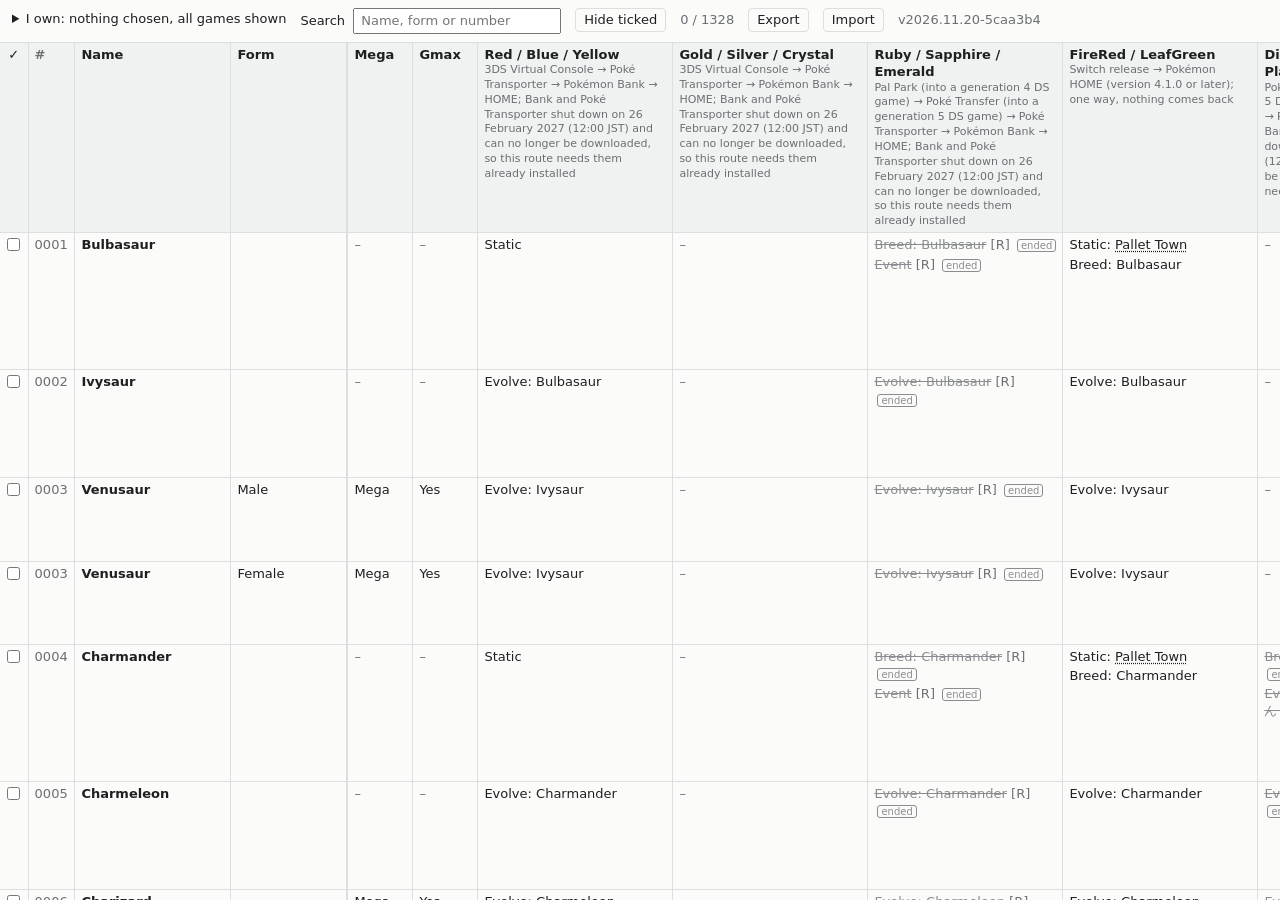
==== index.html @ 2ea5aad5 "Publish site from 5caa3b4" ====
<!doctype html>
<html lang="en">
<head>
<meta charset="utf-8">
<meta name="viewport" content="width=device-width, initial-scale=1">
<!-- set by deploy/publish-pages.sh: version shown in the bar; data key changes whenever dex.json.gz does -->
<meta name="version" content="2026.11.20-5caa3b4">
<meta name="data-key" content="4067fbe08095">
<title>Living form dex</title>
<link rel="stylesheet" href="style.css">
<script type="module" src="app.js"></script>
</head>
<body>
<header class="bar">
  <details class="own">
    <summary>I own: <span id="own-summary">nothing chosen, all games shown</span></summary>
    <div id="own-groups" class="own-groups"></div>
  </details>
  <label class="search">Search <input id="search" type="search" placeholder="Name, form or number" autocomplete="off"></label>
  <button id="hide-ticked" type="button" aria-pressed="false">Hide ticked</button>
  <span id="count" class="count" aria-live="polite"></span>
  <button id="export" type="button">Export</button>
  <button id="import" type="button">Import</button>
  <input id="import-file" type="file" accept=".json,application/json" hidden>
  <span id="version" class="count"></span>
</header>
<div id="messages" class="messages" role="status"></div>
<main id="main" class="wrap">
  <p class="loading">Loading the dex data…</p>
</main>
</body>
</html>
---- style.css ----
:root {
  color-scheme: light dark;
  --bg: #fbfbfa;
  --fg: #1d1f21;
  --muted: #6b6f73;
  --line: #dcdedf;
  --head: #f0f1f1;
  --pin: #fbfbfa;
  --on: #2f5d8a;
  --on-fg: #fff;
  --warn-bg: #fff4d6;
  --warn-fg: #5c4200;
  --ended: #8a8d90;
  --unv: #9a5b00;
  --focus: #2f7fd0;
  --tick: #eef5ec;
}
@media (prefers-color-scheme: dark) {
  :root {
    --bg: #17191b;
    --fg: #e3e5e7;
    --muted: #9a9ea3;
    --line: #34383b;
    --head: #222528;
    --pin: #17191b;
    --on: #6fa3d6;
    --on-fg: #0d1114;
    --warn-bg: #3a2f12;
    --warn-fg: #f2dc9e;
    --ended: #7c8084;
    --unv: #e0a64f;
    --focus: #7db6ef;
    --tick: #1d2a1e;
  }
}

* { box-sizing: border-box; }
html, body { height: 100%; margin: 0; }
body { height: 100dvh; }
body {
  display: flex; flex-direction: column;
  background: var(--bg); color: var(--fg);
  font: 13px/1.35 system-ui, -apple-system, "Segoe UI", sans-serif;
}
:focus-visible { outline: 2px solid var(--focus); outline-offset: 1px; }

button {
  font: inherit; color: var(--fg); background: var(--bg);
  border: 1px solid var(--line); border-radius: 4px; padding: 2px 8px; cursor: pointer;
}
button[aria-pressed="true"] { background: var(--on); color: var(--on-fg); border-color: var(--on); }

.bar {
  display: flex; flex-wrap: wrap; align-items: flex-start; gap: 8px 14px;
  padding: 8px 12px; border-bottom: 1px solid var(--line);
}
.own { flex: 1 1 100%; order: 9; }
.own:not([open]) { flex: 0 1 auto; order: 0; }
.own summary { cursor: pointer; padding: 2px 0; }
.own-groups { display: flex; flex-wrap: wrap; gap: 6px 16px; padding: 6px 0 2px; }
.own-group { display: flex; gap: 4px; align-items: baseline; }
.own-group span { color: var(--muted); font-size: 12px; }
.search input { font: inherit; width: 16em; padding: 2px 6px; margin-left: 4px; }
.count { color: var(--muted); padding-top: 3px; font-variant-numeric: tabular-nums; }

.messages:empty { display: none; }
.messages p { margin: 0; padding: 4px 12px; background: var(--warn-bg); color: var(--warn-fg); }

.wrap { flex: 1; min-height: 0; overflow: auto; overflow-anchor: none; } /* app.js keeps the scroll position itself */
.loading, .load-error { padding: 16px 12px; }
.load-error code { display: block; margin-top: 6px; color: var(--muted); white-space: pre-wrap; }

table { border-collapse: separate; border-spacing: 0; }
th, td {
  vertical-align: top; text-align: left; padding: 3px 6px; overflow-wrap: anywhere;
  border-bottom: 1px solid var(--line); border-right: 1px solid var(--line);
}
thead th {
  position: sticky; top: 0; z-index: 2; background: var(--head); font-weight: 600;
}
thead .route { display: block; font-weight: 400; font-size: 11px; color: var(--muted); max-width: 16em; }
/* fixed widths: rows come and go while scrolling, so columns must not size to their content */
td.game, th.game { width: 15em; min-width: 15em; max-width: 15em; }
.fl { width: 5em; min-width: 5em; max-width: 5em; }
tr.spacer td { padding: 0; border: 0; }
.formline { display: none; }

/* Pinned columns: tick, #, name, form */
.p0, .p1, .p2, .p3 { position: sticky; background: var(--pin); z-index: 1; }
thead .p0, thead .p1, thead .p2, thead .p3 { z-index: 3; background: var(--head); }
.p0 { left: 0; width: 2.2em; min-width: 2.2em; text-align: center; }
.p1 { left: 2.2em; width: 3.6em; min-width: 3.6em; font-variant-numeric: tabular-nums; color: var(--muted); }
.p2 { left: 5.8em; width: 12em; min-width: 12em; max-width: 12em; }
.p3 { left: 17.8em; width: 9em; min-width: 9em; max-width: 9em; border-right: 2px solid var(--line); }
tr.ticked td.p0, tr.ticked td.p1, tr.ticked td.p2, tr.ticked td.p3 { background: var(--tick); }
.p0 input { margin: 2px 0 0; }

.avail { display: block; margin-top: 2px; font-size: 11px; color: var(--unv); }
.flag, .empty { color: var(--muted); }

.entry { margin: 0 0 2px; }
.entry .dlc, .entry .marks { color: var(--muted); }
.entry.dim { opacity: 0.45; }
.entry.ended .what { color: var(--ended); text-decoration: line-through; }
.tag {
  font-size: 10px; border: 1px solid currentColor; border-radius: 3px; padding: 0 3px; margin-left: 3px;
  white-space: nowrap;
}
.tag.ended { color: var(--ended); }
.entry.needs .what { color: var(--ended); }
.tag.needs { color: var(--unv); }
.tag.unv { color: var(--unv); cursor: help; }
.note { display: block; font-size: 11px; color: var(--muted); font-style: italic; }
.more { margin-top: 2px; padding: 0 6px; font-size: 11px; }
td.expandable { cursor: pointer; }

/* Phones: pin only the tick and name columns, show the form under the name, bigger touch targets */
@media (max-width: 640px) {
  .bar { padding: 6px 8px; gap: 6px 10px; }
  .search input { font-size: 16px; width: 11em; } /* under 16px, iOS zooms in on focus */
  button { padding: 5px 10px; }
  .p0 { width: 2.6em; min-width: 2.6em; }
  .p0 input { width: 20px; height: 20px; }
  .p1, .p3 { left: auto; }
  .p2 { left: 2.6em; width: 8.5em; min-width: 8.5em; max-width: 8.5em; border-right: 2px solid var(--line); }
  .p3 { border-right: 1px solid var(--line); }
  thead .route { display: none; } /* the sticky header would cover half the screen */
  .formline { display: block; font-size: 11px; color: var(--muted); font-weight: 400; }
  td.game, th.game { width: 12.5em; min-width: 12.5em; max-width: 12.5em; }
}
.entry a { color: inherit; text-decoration: underline dotted; text-underline-offset: 2px; }
.entry a:hover { text-decoration-style: solid; }
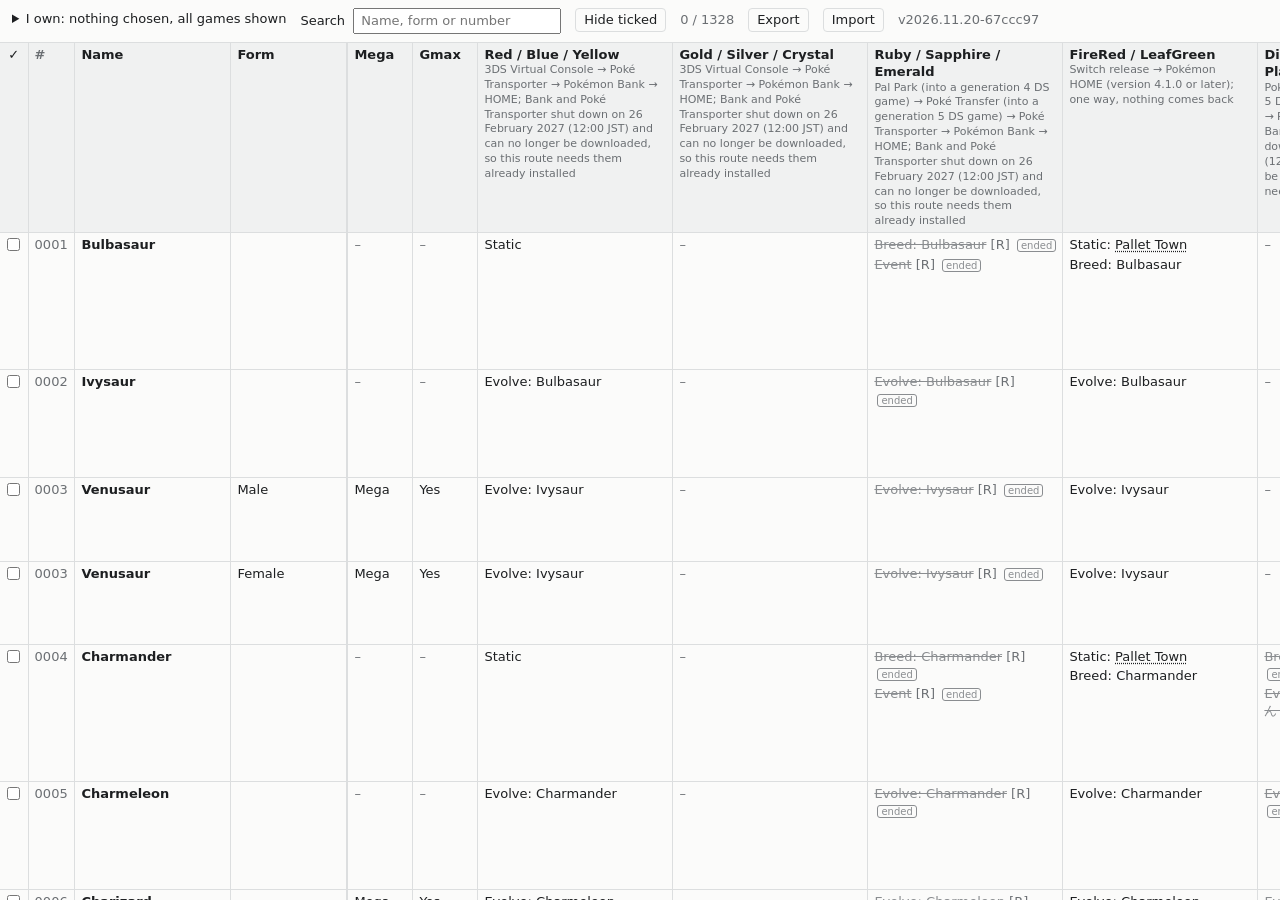
==== commit 1582ad5b: "Publish site from 67ccc97" ====
--- a/index.html
+++ b/index.html
@@ -4,11 +4,11 @@
 <meta charset="utf-8">
 <meta name="viewport" content="width=device-width, initial-scale=1">
 <!-- set by deploy/publish-pages.sh: version shown in the bar; data key changes whenever dex.json.gz does -->
-<meta name="version" content="2026.11.20-5caa3b4">
+<meta name="version" content="2026.11.20-67ccc97">
 <meta name="data-key" content="4067fbe08095">
 <title>Living form dex</title>
-<link rel="stylesheet" href="style.css">
-<script type="module" src="app.js"></script>
+<link rel="stylesheet" href="style.css?v=2026.11.20-67ccc97">
+<script type="module" src="app.js?v=2026.11.20-67ccc97"></script>
 </head>
 <body>
 <header class="bar">
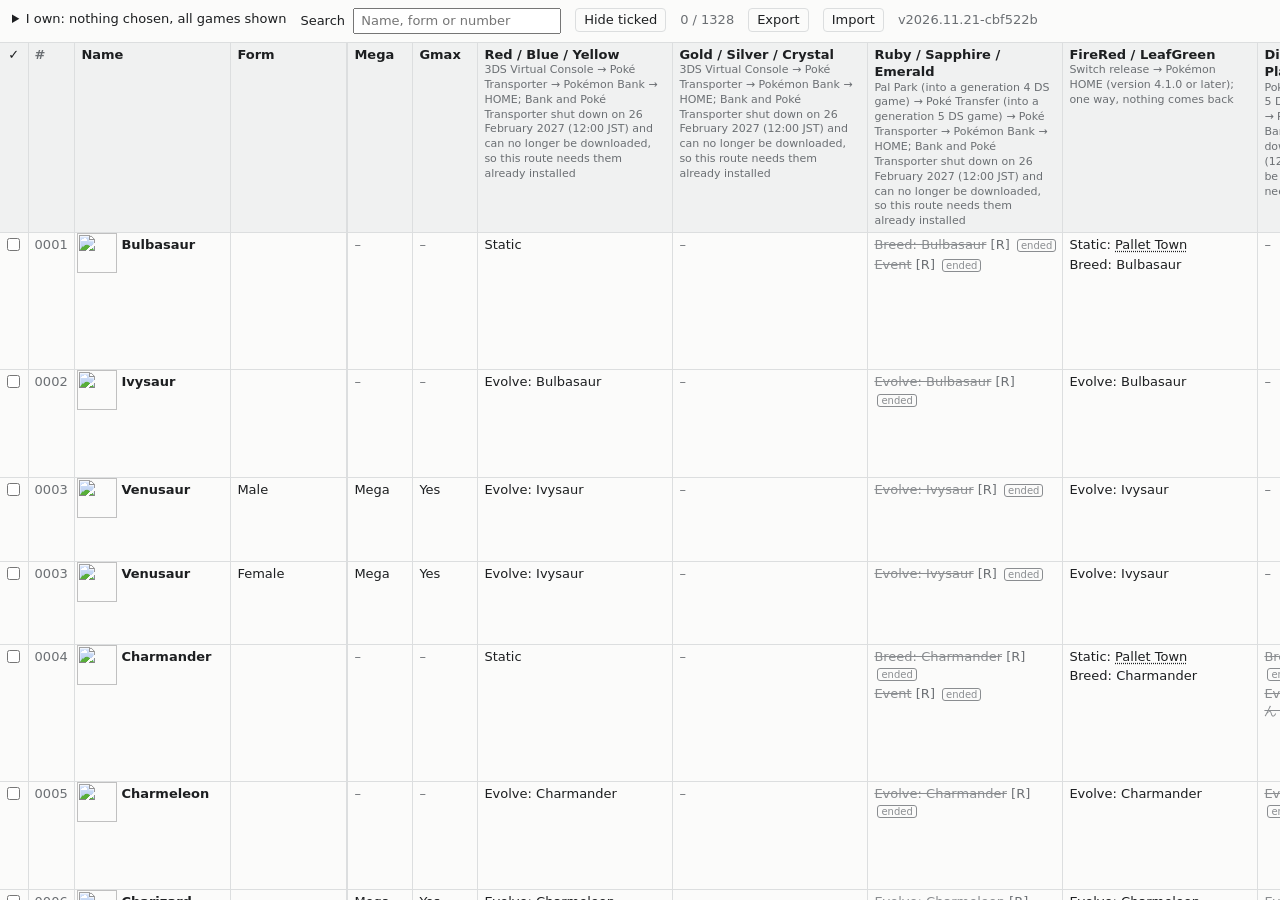
==== commit 83f4acf7: "Publish site from cbf522b" ====
--- a/index.html
+++ b/index.html
@@ -4,11 +4,11 @@
 <meta charset="utf-8">
 <meta name="viewport" content="width=device-width, initial-scale=1">
 <!-- set by deploy/publish-pages.sh: version shown in the bar; data key changes whenever dex.json.gz does -->
-<meta name="version" content="2026.11.20-67ccc97">
-<meta name="data-key" content="4067fbe08095">
+<meta name="version" content="2026.11.21-cbf522b">
+<meta name="data-key" content="58b31cc31a92">
 <title>Living form dex</title>
-<link rel="stylesheet" href="style.css?v=2026.11.20-67ccc97">
-<script type="module" src="app.js?v=2026.11.20-67ccc97"></script>
+<link rel="stylesheet" href="style.css?v=2026.11.21-cbf522b">
+<script type="module" src="app.js?v=2026.11.21-cbf522b"></script>
 </head>
 <body>
 <header class="bar">
--- a/style.css
+++ b/style.css
@@ -114,6 +114,8 @@
 .more { margin-top: 2px; padding: 0 6px; font-size: 11px; }
 td.expandable { cursor: pointer; }
 
+.sprite { float: left; margin: -3px 4px -3px -4px; image-rendering: pixelated; }
+
 /* Phones: pin only the tick and name columns, show the form under the name, bigger touch targets */
 @media (max-width: 640px) {
   .bar { padding: 6px 8px; gap: 6px 10px; }
@@ -127,6 +129,7 @@
   thead .route { display: none; } /* the sticky header would cover half the screen */
   .formline { display: block; font-size: 11px; color: var(--muted); font-weight: 400; }
   td.game, th.game { width: 12.5em; min-width: 12.5em; max-width: 12.5em; }
+  .sprite { float: none; display: block; width: 32px; height: 32px; margin: 0 0 2px -4px; } /* the name column is narrow */
 }
 .entry a { color: inherit; text-decoration: underline dotted; text-underline-offset: 2px; }
 .entry a:hover { text-decoration-style: solid; }
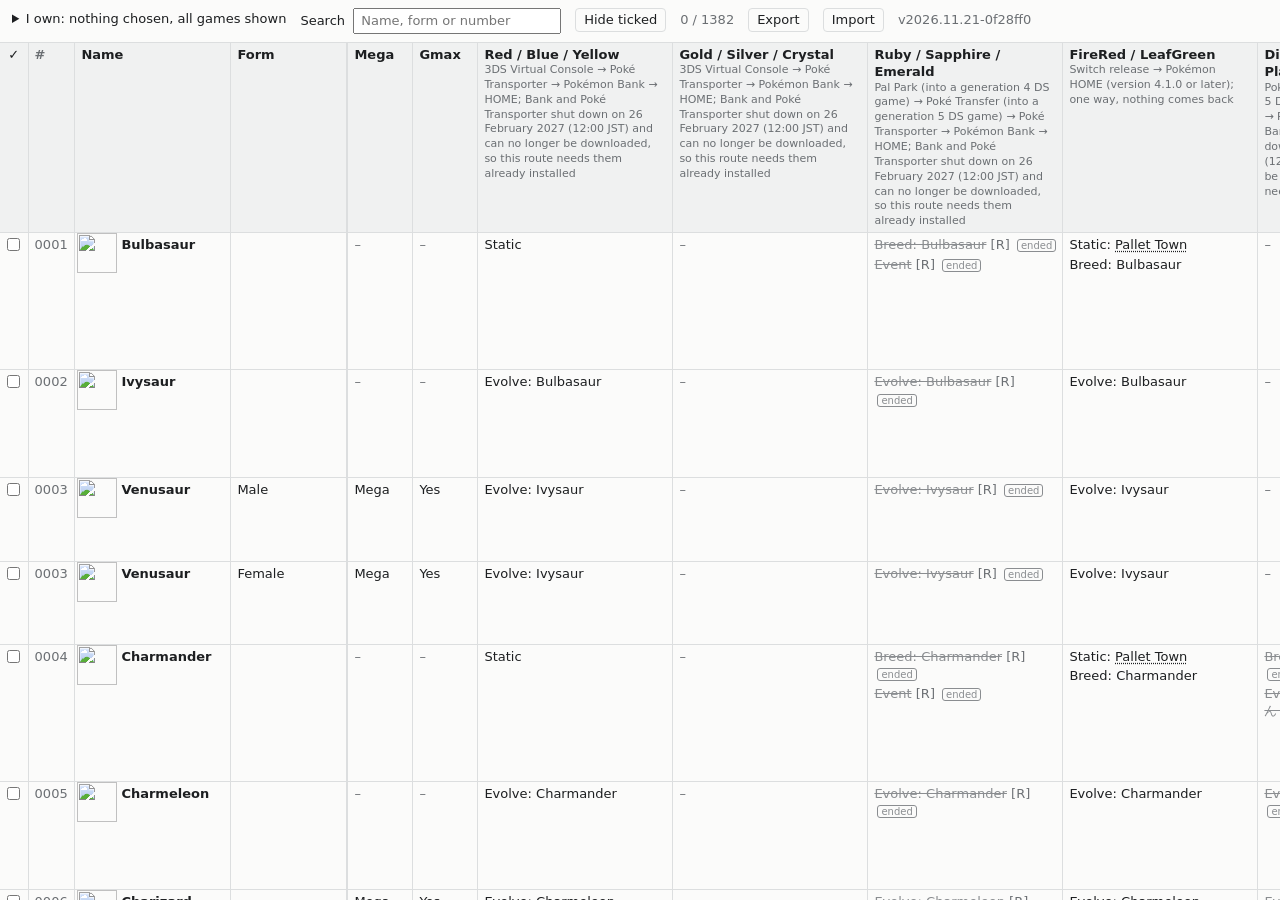
==== commit 5ca86ea5: "Publish site from 0f28ff0" ====
--- a/index.html
+++ b/index.html
@@ -4,11 +4,11 @@
 <meta charset="utf-8">
 <meta name="viewport" content="width=device-width, initial-scale=1">
 <!-- set by deploy/publish-pages.sh: version shown in the bar; data key changes whenever dex.json.gz does -->
-<meta name="version" content="2026.11.21-cbf522b">
-<meta name="data-key" content="58b31cc31a92">
+<meta name="version" content="2026.11.21-0f28ff0">
+<meta name="data-key" content="40c4900e3126">
 <title>Living form dex</title>
-<link rel="stylesheet" href="style.css?v=2026.11.21-cbf522b">
-<script type="module" src="app.js?v=2026.11.21-cbf522b"></script>
+<link rel="stylesheet" href="style.css?v=2026.11.21-0f28ff0">
+<script type="module" src="app.js?v=2026.11.21-0f28ff0"></script>
 </head>
 <body>
 <header class="bar">
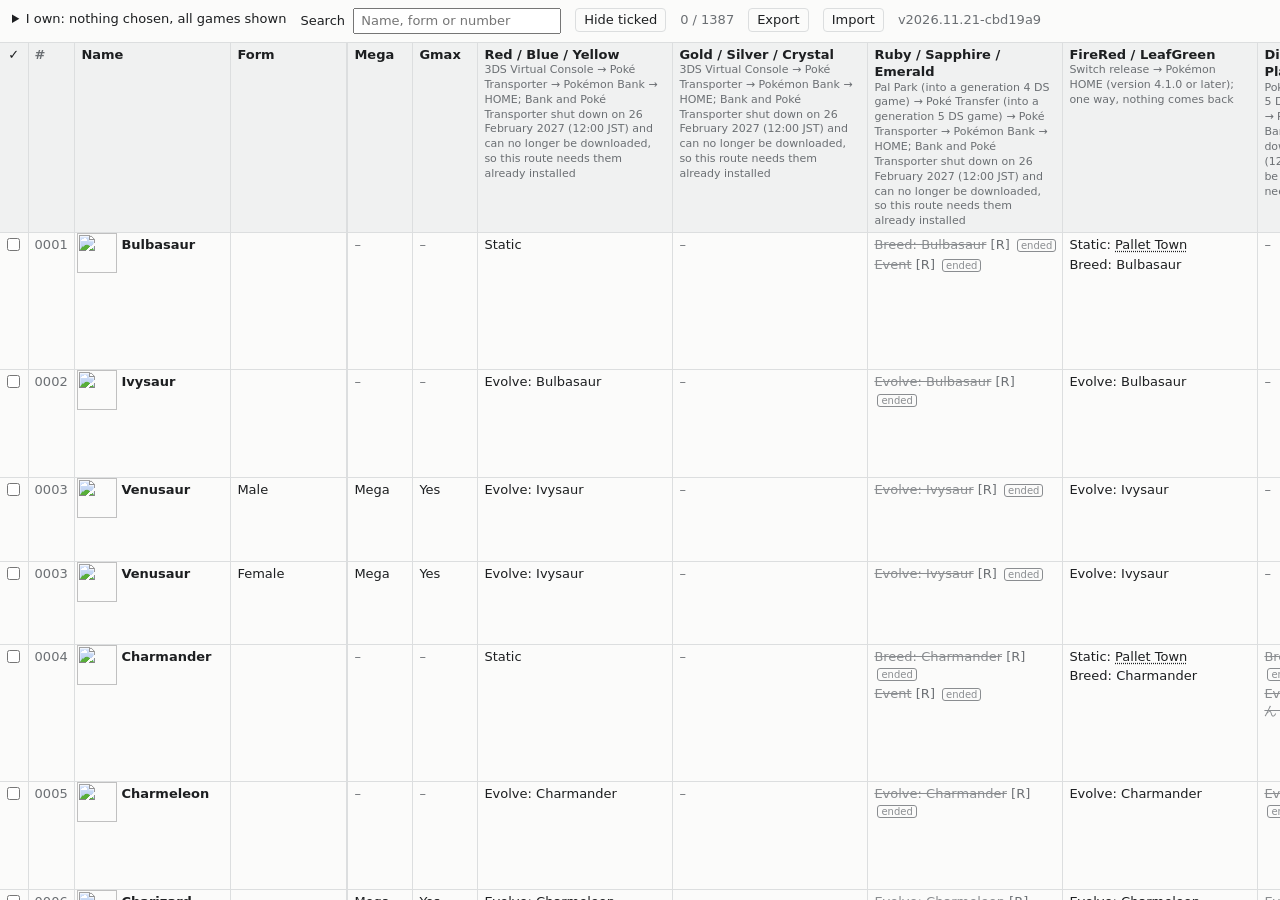
==== commit 2fba8815: "Publish site from cbd19a9" ====
--- a/index.html
+++ b/index.html
@@ -4,11 +4,11 @@
 <meta charset="utf-8">
 <meta name="viewport" content="width=device-width, initial-scale=1">
 <!-- set by deploy/publish-pages.sh: version shown in the bar; data key changes whenever dex.json.gz does -->
-<meta name="version" content="2026.11.21-0f28ff0">
-<meta name="data-key" content="40c4900e3126">
+<meta name="version" content="2026.11.21-cbd19a9">
+<meta name="data-key" content="3a0186a2ec3e">
 <title>Living form dex</title>
-<link rel="stylesheet" href="style.css?v=2026.11.21-0f28ff0">
-<script type="module" src="app.js?v=2026.11.21-0f28ff0"></script>
+<link rel="stylesheet" href="style.css?v=2026.11.21-cbd19a9">
+<script type="module" src="app.js?v=2026.11.21-cbd19a9"></script>
 </head>
 <body>
 <header class="bar">
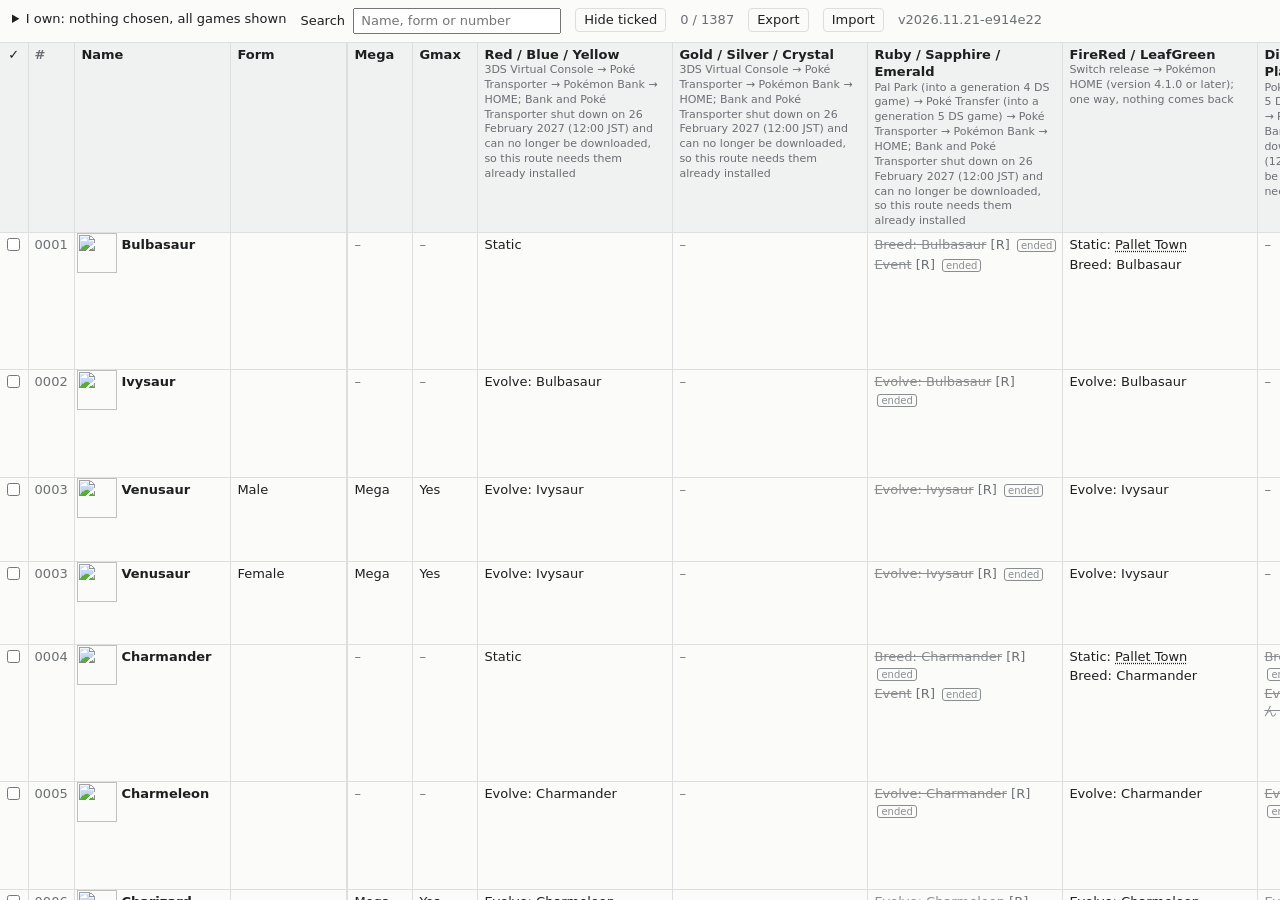
==== commit d55156ba: "Publish site from e914e22" ====
--- a/index.html
+++ b/index.html
@@ -4,11 +4,11 @@
 <meta charset="utf-8">
 <meta name="viewport" content="width=device-width, initial-scale=1">
 <!-- set by deploy/publish-pages.sh: version shown in the bar; data key changes whenever dex.json.gz does -->
-<meta name="version" content="2026.11.21-cbd19a9">
-<meta name="data-key" content="3a0186a2ec3e">
+<meta name="version" content="2026.11.21-e914e22">
+<meta name="data-key" content="ad6b8957dbf4">
 <title>Living form dex</title>
-<link rel="stylesheet" href="style.css?v=2026.11.21-cbd19a9">
-<script type="module" src="app.js?v=2026.11.21-cbd19a9"></script>
+<link rel="stylesheet" href="style.css?v=2026.11.21-e914e22">
+<script type="module" src="app.js?v=2026.11.21-e914e22"></script>
 </head>
 <body>
 <header class="bar">
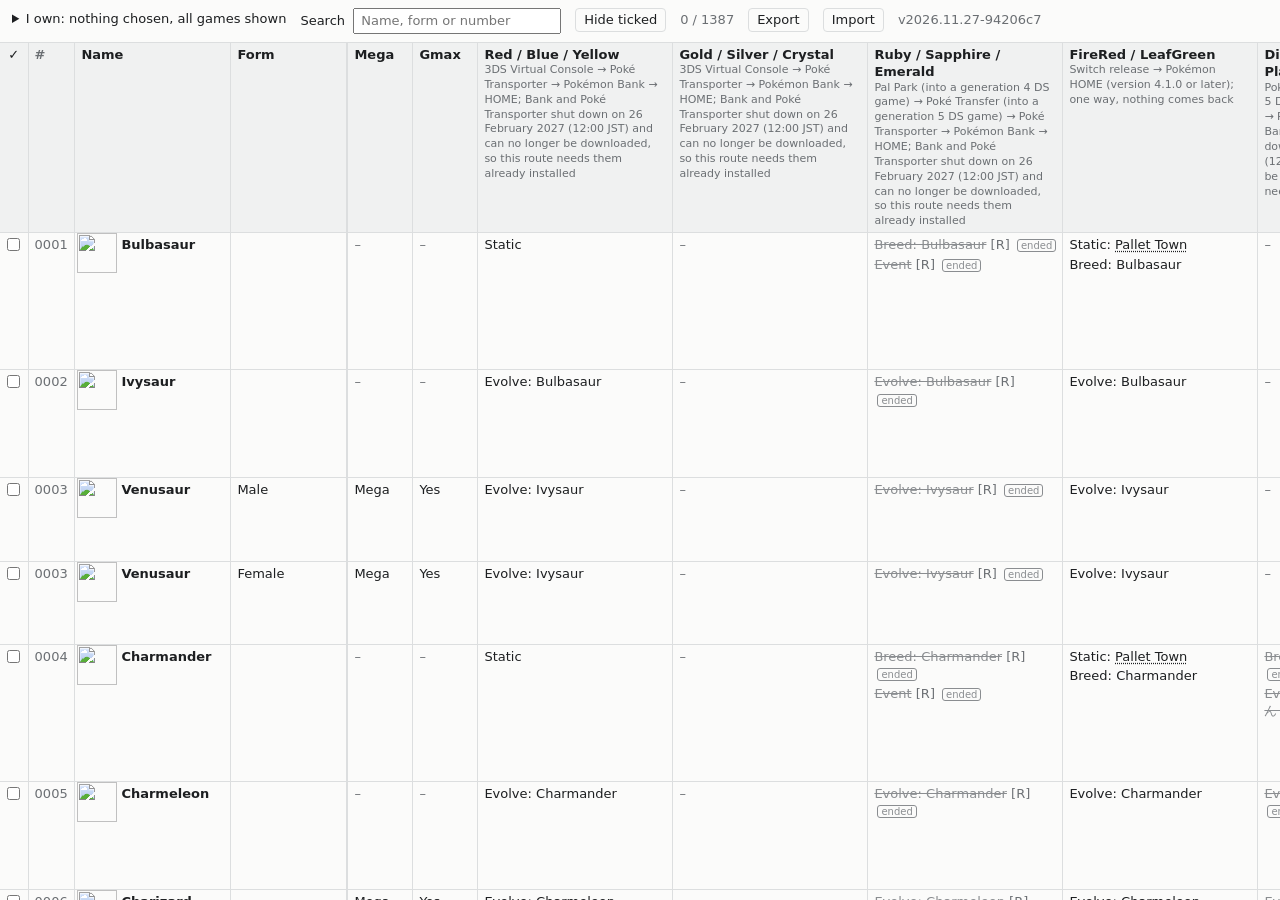
==== commit 6ee84aff: "Publish site from 94206c7" ====
--- a/index.html
+++ b/index.html
@@ -4,11 +4,11 @@
 <meta charset="utf-8">
 <meta name="viewport" content="width=device-width, initial-scale=1">
 <!-- set by deploy/publish-pages.sh: version shown in the bar; data key changes whenever dex.json.gz does -->
-<meta name="version" content="2026.11.21-e914e22">
-<meta name="data-key" content="ad6b8957dbf4">
+<meta name="version" content="2026.11.27-94206c7">
+<meta name="data-key" content="6f8dff7505ec">
 <title>Living form dex</title>
-<link rel="stylesheet" href="style.css?v=2026.11.21-e914e22">
-<script type="module" src="app.js?v=2026.11.21-e914e22"></script>
+<link rel="stylesheet" href="style.css?v=2026.11.27-94206c7">
+<script type="module" src="app.js?v=2026.11.27-94206c7"></script>
 </head>
 <body>
 <header class="bar">
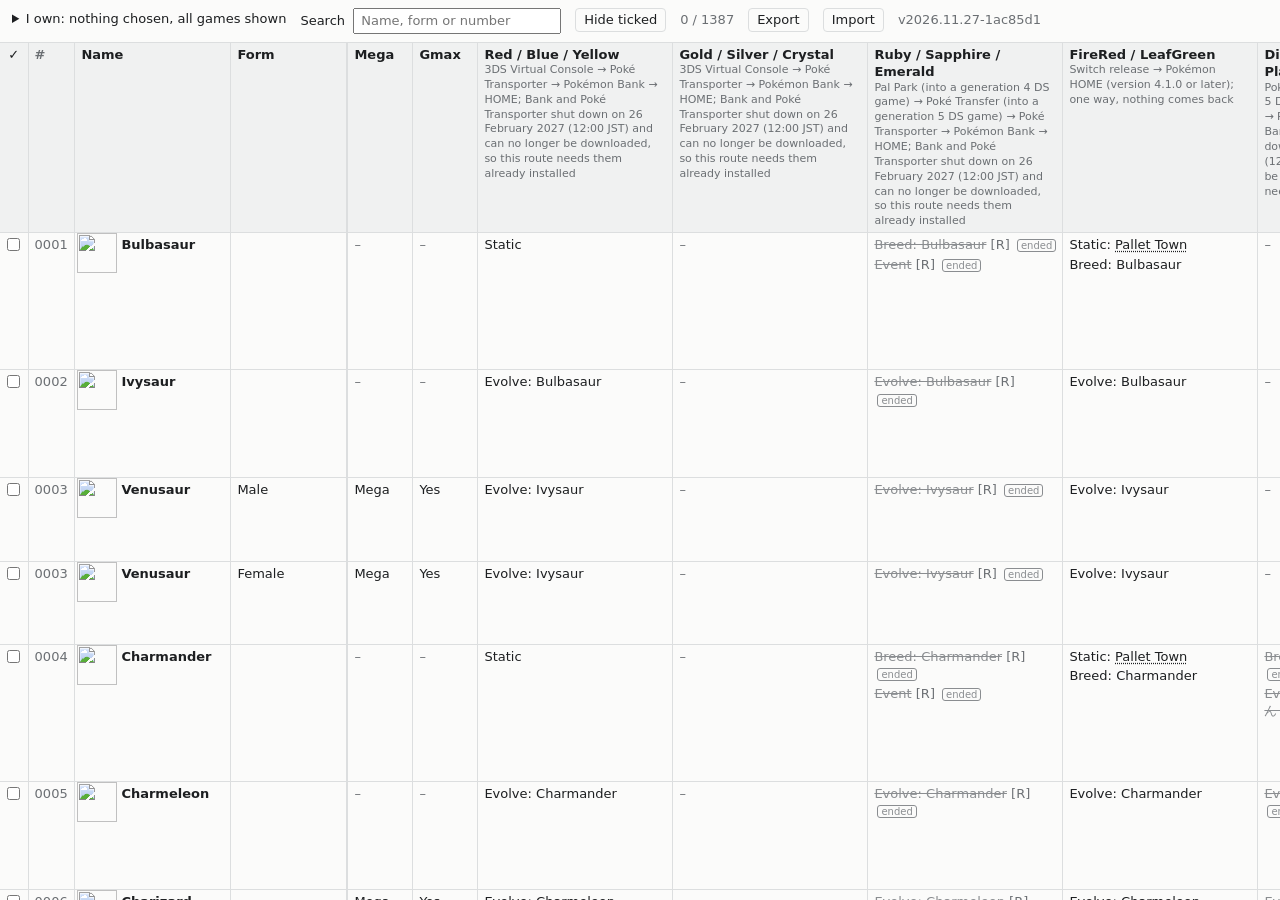
==== commit b4c5959e: "Publish site from 1ac85d1" ====
--- a/index.html
+++ b/index.html
@@ -4,11 +4,11 @@
 <meta charset="utf-8">
 <meta name="viewport" content="width=device-width, initial-scale=1">
 <!-- set by deploy/publish-pages.sh: version shown in the bar; data key changes whenever dex.json.gz does -->
-<meta name="version" content="2026.11.27-94206c7">
-<meta name="data-key" content="6f8dff7505ec">
+<meta name="version" content="2026.11.27-1ac85d1">
+<meta name="data-key" content="9d2a278a165f">
 <title>Living form dex</title>
-<link rel="stylesheet" href="style.css?v=2026.11.27-94206c7">
-<script type="module" src="app.js?v=2026.11.27-94206c7"></script>
+<link rel="stylesheet" href="style.css?v=2026.11.27-1ac85d1">
+<script type="module" src="app.js?v=2026.11.27-1ac85d1"></script>
 </head>
 <body>
 <header class="bar">
